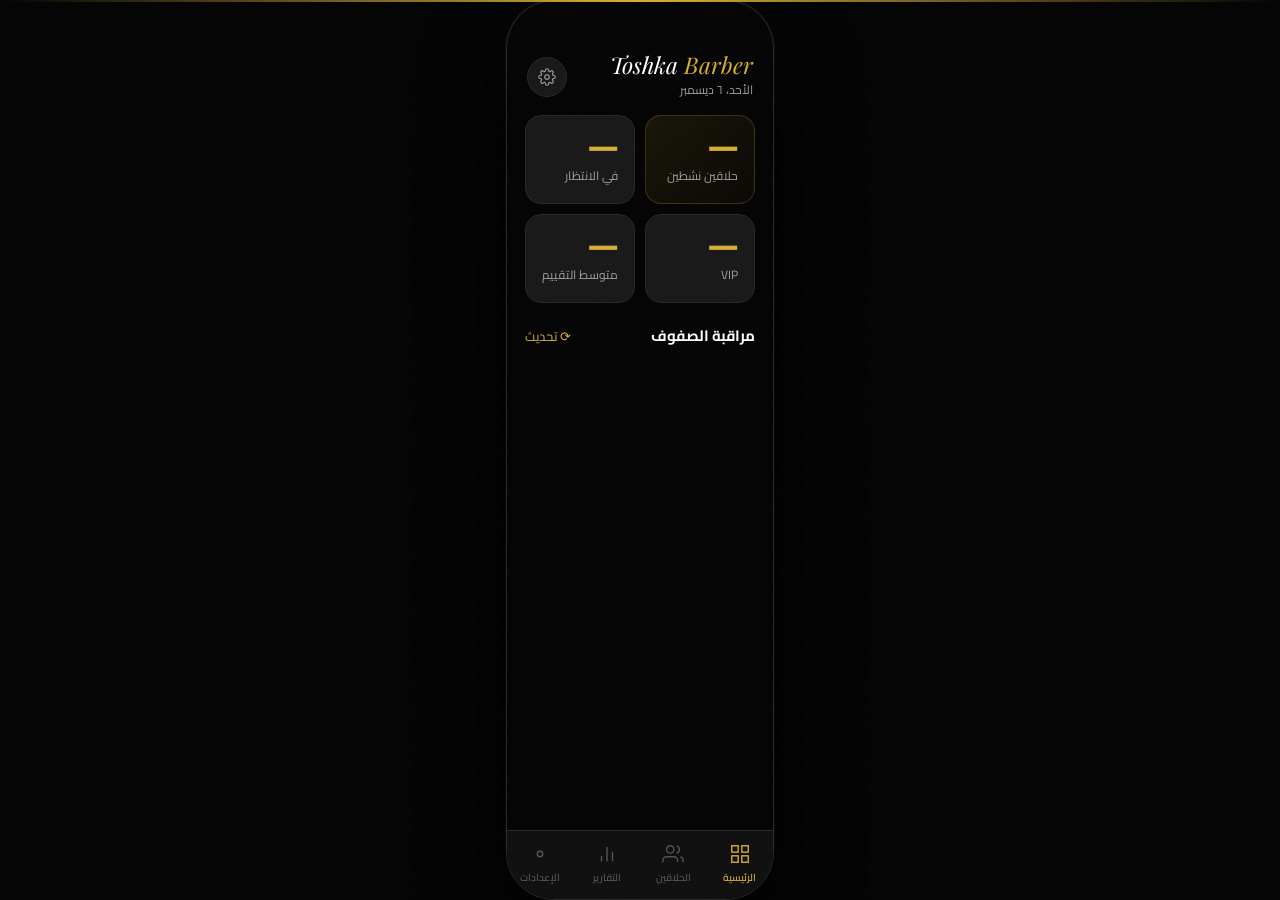
==== apps/admin.html @ b8c4cdb7 "deployapp-v1" ====
<!DOCTYPE html>
<html lang="ar" dir="rtl">
<head>
<meta charset="UTF-8"/>
<meta name="viewport" content="width=device-width,initial-scale=1,viewport-fit=cover"/>
<meta name="theme-color" content="#D4AF37"/>
<title>Toshka — الإدارة</title>
<link rel="stylesheet" href="../css/app.css"/>
</head>
<body>
<div id="app">

<!-- ══════════════════════════ DASHBOARD ══════════════════════════ -->
<div class="screen active" id="s-dash">
  <div class="topnav">
    <div>
      <div class="logo">Toshka <span>Barber</span></div>
      <div class="topnav-sub" id="today-lbl">—</div>
    </div>
    <button class="nav-btn" onclick="showScreen('s-settings')">
      <svg viewBox="0 0 24 24" fill="none" stroke="currentColor" stroke-width="1.5"><circle cx="12" cy="12" r="3"/><path d="M19.4 15a1.65 1.65 0 0 0 .33 1.82l.06.06a2 2 0 0 1-2.83 2.83l-.06-.06a1.65 1.65 0 0 0-1.82-.33 1.65 1.65 0 0 0-1 1.51V21a2 2 0 0 1-4 0v-.09A1.65 1.65 0 0 0 9 19.4a1.65 1.65 0 0 0-1.82.33l-.06.06a2 2 0 0 1-2.83-2.83l.06-.06A1.65 1.65 0 0 0 4.68 15a1.65 1.65 0 0 0-1.51-1H3a2 2 0 0 1 0-4h.09A1.65 1.65 0 0 0 4.6 9a1.65 1.65 0 0 0-.33-1.82l-.06-.06a2 2 0 0 1 2.83-2.83l.06.06A1.65 1.65 0 0 0 9 4.68a1.65 1.65 0 0 0 1-1.51V3a2 2 0 0 1 4 0v.09a1.65 1.65 0 0 0 1 1.51 1.65 1.65 0 0 0 1.82-.33l.06-.06a2 2 0 0 1 2.83 2.83l-.06.06A1.65 1.65 0 0 0 19.4 9a1.65 1.65 0 0 0 1.51 1H21a2 2 0 0 1 0 4h-.09a1.65 1.65 0 0 0-1.51 1z"/></svg>
    </button>
  </div>
  <div class="scroll-area"><div class="pad">
    <div class="stats-grid">
      <div class="stat-card gold"><div class="stat-num" id="st-active">—</div><div class="stat-lbl">حلاقين نشطين</div></div>
      <div class="stat-card"><div class="stat-num" id="st-waiting">—</div><div class="stat-lbl">في الانتظار</div></div>
      <div class="stat-card"><div class="stat-num" id="st-vip">—</div><div class="stat-lbl">VIP</div></div>
      <div class="stat-card"><div class="stat-num" id="st-avg">—</div><div class="stat-lbl">متوسط التقييم</div></div>
    </div>
    <div class="sec-head"><span class="sec-title">مراقبة الصفوف</span><button class="sec-link" onclick="loadDash()">⟳ تحديث</button></div>
    <div id="monitor-list"></div>
  </div></div>
  <div class="tabbar">
    <div class="tab-item active"><svg viewBox="0 0 24 24" fill="none" stroke="currentColor" stroke-width="1.5"><rect x="3" y="3" width="7" height="7"/><rect x="14" y="3" width="7" height="7"/><rect x="3" y="14" width="7" height="7"/><rect x="14" y="14" width="7" height="7"/></svg><span>الرئيسية</span></div>
    <div class="tab-item" onclick="showScreen('s-barbers')"><svg viewBox="0 0 24 24" fill="none" stroke="currentColor" stroke-width="1.5"><path d="M17 21v-2a4 4 0 0 0-4-4H5a4 4 0 0 0-4 4v2"/><circle cx="9" cy="7" r="4"/><path d="M23 21v-2a4 4 0 0 0-3-3.87"/><path d="M16 3.13a4 4 0 0 1 0 7.75"/></svg><span>الحلاقين</span></div>
    <div class="tab-item" onclick="showScreen('s-reports')"><svg viewBox="0 0 24 24" fill="none" stroke="currentColor" stroke-width="1.5"><line x1="18" y1="20" x2="18" y2="10"/><line x1="12" y1="20" x2="12" y2="4"/><line x1="6" y1="20" x2="6" y2="14"/></svg><span>التقارير</span></div>
    <div class="tab-item" onclick="showScreen('s-settings')"><svg viewBox="0 0 24 24" fill="none" stroke="currentColor" stroke-width="1.5"><circle cx="12" cy="12" r="3"/></svg><span>الإعدادات</span></div>
  </div>
</div>

<!-- ══════════════════════════ BARBERS ══════════════════════════ -->
<div class="screen" id="s-barbers">
  <div class="topnav">
    <div style="font-size:16px;font-weight:700">إدارة الحلاقين</div>
    <button class="nav-btn" style="background:var(--gold);border-color:var(--gold)" onclick="openAddSheet()">
      <svg viewBox="0 0 24 24" fill="none" stroke="#000" stroke-width="2.5"><line x1="12" y1="5" x2="12" y2="19"/><line x1="5" y1="12" x2="19" y2="12"/></svg>
    </button>
  </div>
  <div class="scroll-area"><div class="pad" id="barbers-mgmt">
    <div class="empty"><div class="empty-icon">⏳</div><div class="empty-txt">جاري التحميل...</div></div>
  </div></div>
  <div class="tabbar">
    <div class="tab-item" onclick="showScreen('s-dash')"><svg viewBox="0 0 24 24" fill="none" stroke="currentColor" stroke-width="1.5"><rect x="3" y="3" width="7" height="7"/><rect x="14" y="3" width="7" height="7"/><rect x="3" y="14" width="7" height="7"/><rect x="14" y="14" width="7" height="7"/></svg><span>الرئيسية</span></div>
    <div class="tab-item active"><svg viewBox="0 0 24 24" fill="none" stroke="currentColor" stroke-width="1.5"><path d="M17 21v-2a4 4 0 0 0-4-4H5a4 4 0 0 0-4 4v2"/><circle cx="9" cy="7" r="4"/></svg><span>الحلاقين</span></div>
    <div class="tab-item" onclick="showScreen('s-reports')"><svg viewBox="0 0 24 24" fill="none" stroke="currentColor" stroke-width="1.5"><line x1="18" y1="20" x2="18" y2="10"/><line x1="12" y1="20" x2="12" y2="4"/><line x1="6" y1="20" x2="6" y2="14"/></svg><span>التقارير</span></div>
    <div class="tab-item" onclick="showScreen('s-settings')"><svg viewBox="0 0 24 24" fill="none" stroke="currentColor" stroke-width="1.5"><circle cx="12" cy="12" r="3"/></svg><span>الإعدادات</span></div>
  </div>
</div>

<!-- ══════════════════════════ BARBER DELETE ══════════════════════════ -->
<div class="screen" id="s-barber-del">
  <div class="topnav">
    <button class="nav-btn back" onclick="showScreen('s-barbers')">
      <svg viewBox="0 0 24 24" fill="none" stroke="currentColor" stroke-width="2"><polyline points="15 18 9 12 15 6"/></svg>
    </button>
    <div style="text-align:center;flex:1;font-size:15px;font-weight:700" id="del-b-title">بيانات الحلاق</div>
    <div style="width:40px"></div>
  </div>
  <div class="scroll-area"><div class="pad">
    <div style="text-align:center;padding:20px 0">
      <div class="av-big" style="margin:0 auto 12px;font-size:28px">✂️</div>
      <h2 id="del-b-name" style="font-size:18px;font-weight:700;margin-bottom:4px">—</h2>
      <div id="del-b-phone" style="font-size:13px;color:var(--gray);direction:ltr">—</div>
    </div>
    <div class="card">
      <div class="info-row">
        <div class="info-icon"><svg viewBox="0 0 24 24" fill="none" stroke="currentColor" stroke-width="1.5"><rect x="2" y="4" width="20" height="16" rx="2"/><polyline points="22,4 12,13 2,4"/></svg></div>
        <div class="info-body"><div class="info-lbl">البريد</div><div class="info-val" id="del-b-email" style="direction:ltr;text-align:right">—</div></div>
      </div>
      <div class="info-row">
        <div class="info-icon"><svg viewBox="0 0 24 24" fill="none" stroke="currentColor" stroke-width="1.5"><polygon points="12 2 15.09 8.26 22 9.27 17 14.14 18.18 21.02 12 17.77 5.82 21.02 7 14.14 2 9.27 8.91 8.26 12 2"/></svg></div>
        <div class="info-body"><div class="info-lbl">تقييم</div><div class="info-val" id="del-b-rat">—</div></div>
      </div>
      <div class="info-row">
        <div class="info-icon"><svg viewBox="0 0 24 24" fill="none" stroke="currentColor" stroke-width="1.5"><circle cx="12" cy="12" r="10"/><polyline points="12 6 12 12 16 14"/></svg></div>
        <div class="info-body"><div class="info-lbl">في الانتظار</div><div class="info-val" id="del-b-wait">—</div></div>
      </div>
    </div>
    <div class="banner b-err" id="del-err"></div>
    <button class="btn btn-danger" id="btn-del-b" onclick="handleDeleteBarber()">
      <svg viewBox="0 0 24 24" fill="none" stroke="currentColor" stroke-width="2"><polyline points="3 6 5 6 21 6"/><path d="M19 6l-1 14H6L5 6"/></svg>
      <span class="btn-txt">حذف الحلاق نهائياً</span>
    </button>
  </div></div>
</div>

<!-- ══════════════════════════ REPORTS ══════════════════════════ -->
<div class="screen" id="s-reports">
  <div class="topnav"><div style="font-size:16px;font-weight:700">التقارير</div></div>
  <div class="scroll-area"><div class="pad">
    <div class="itabs">
      <div class="itab active" onclick="switchPeriod(this)">اليوم</div>
      <div class="itab" onclick="switchPeriod(this)">الأسبوع</div>
      <div class="itab" onclick="switchPeriod(this)">الشهر</div>
    </div>
    <div class="stats-grid" id="rep-kpis"></div>
    <div class="sec-head"><span class="sec-title">أداء الحلاقين</span></div>
    <div id="rep-barbers"></div>
    <div class="sec-head"><span class="sec-title">توزيع نوع الحجز</span></div>
    <div class="card" id="rep-types"></div>
  </div></div>
  <div class="tabbar">
    <div class="tab-item" onclick="showScreen('s-dash')"><svg viewBox="0 0 24 24" fill="none" stroke="currentColor" stroke-width="1.5"><rect x="3" y="3" width="7" height="7"/><rect x="14" y="3" width="7" height="7"/><rect x="3" y="14" width="7" height="7"/><rect x="14" y="14" width="7" height="7"/></svg><span>الرئيسية</span></div>
    <div class="tab-item" onclick="showScreen('s-barbers')"><svg viewBox="0 0 24 24" fill="none" stroke="currentColor" stroke-width="1.5"><path d="M17 21v-2a4 4 0 0 0-4-4H5a4 4 0 0 0-4 4v2"/><circle cx="9" cy="7" r="4"/></svg><span>الحلاقين</span></div>
    <div class="tab-item active"><svg viewBox="0 0 24 24" fill="none" stroke="currentColor" stroke-width="1.5"><line x1="18" y1="20" x2="18" y2="10"/><line x1="12" y1="20" x2="12" y2="4"/><line x1="6" y1="20" x2="6" y2="14"/></svg><span>التقارير</span></div>
    <div class="tab-item" onclick="showScreen('s-settings')"><svg viewBox="0 0 24 24" fill="none" stroke="currentColor" stroke-width="1.5"><circle cx="12" cy="12" r="3"/></svg><span>الإعدادات</span></div>
  </div>
</div>

<!-- ══════════════════════════ SETTINGS ══════════════════════════ -->
<div class="screen" id="s-settings">
  <div class="topnav">
    <div class="logo">Toshka <span>Barber</span></div>
    <button class="nav-btn" onclick="handleLogout()">
      <svg viewBox="0 0 24 24" fill="none" stroke="currentColor" stroke-width="1.5"><path d="M9 21H5a2 2 0 0 1-2-2V5a2 2 0 0 1 2-2h4"/><polyline points="16 17 21 12 16 7"/><line x1="21" y1="12" x2="9" y2="12"/></svg>
    </button>
  </div>
  <div class="scroll-area"><div class="pad">
    <div style="text-align:center;padding:10px 0 22px">
      <div class="av-big" style="margin:0 auto 10px;font-size:28px">👑</div>
      <h2 id="adm-name" style="font-size:17px;font-weight:700;margin-bottom:3px">المدير</h2>
      <div style="font-size:12px;color:var(--gold)">مدير النظام</div>
    </div>
    <div class="card" style="margin-bottom:12px">
      <div class="sec-title" style="margin-bottom:14px">إعدادات التطبيق</div>
      <div class="info-row">
        <div class="info-icon"><svg viewBox="0 0 24 24" fill="none" stroke="currentColor" stroke-width="1.5"><path d="M12 22s8-4 8-10V5l-8-3-8 3v7c0 6 8 10 8 10z"/></svg></div>
        <div class="info-body"><div class="info-lbl">السماح بحجوزات VIP</div></div>
        <button class="toggle on" id="tog-vip" onclick="this.classList.toggle('on')"></button>
      </div>
      <div class="info-row">
        <div class="info-icon"><svg viewBox="0 0 24 24" fill="none" stroke="currentColor" stroke-width="1.5"><path d="M18 8A6 6 0 0 0 6 8c0 7-3 9-3 9h18s-3-2-3-9"/></svg></div>
        <div class="info-body"><div class="info-lbl">إشعارات WhatsApp</div></div>
        <button class="toggle on" id="tog-wp" onclick="this.classList.toggle('on')"></button>
      </div>
      <div class="banner b-ok" id="set-ok"></div>
      <button class="btn btn-primary" style="margin-top:12px" onclick="handleSaveSettings()">
        <div class="sp"></div><span class="btn-txt">حفظ الإعدادات</span>
      </button>
    </div>
    <button class="btn btn-danger" onclick="handleLogout()">
      <svg viewBox="0 0 24 24" fill="none" stroke="currentColor" stroke-width="2"><path d="M9 21H5a2 2 0 0 1-2-2V5a2 2 0 0 1 2-2h4"/><polyline points="16 17 21 12 16 7"/><line x1="21" y1="12" x2="9" y2="12"/></svg>
      <span class="btn-txt">تسجيل الخروج</span>
    </button>
  </div></div>
  <div class="tabbar">
    <div class="tab-item" onclick="showScreen('s-dash')"><svg viewBox="0 0 24 24" fill="none" stroke="currentColor" stroke-width="1.5"><rect x="3" y="3" width="7" height="7"/><rect x="14" y="3" width="7" height="7"/><rect x="3" y="14" width="7" height="7"/><rect x="14" y="14" width="7" height="7"/></svg><span>الرئيسية</span></div>
    <div class="tab-item" onclick="showScreen('s-barbers')"><svg viewBox="0 0 24 24" fill="none" stroke="currentColor" stroke-width="1.5"><path d="M17 21v-2a4 4 0 0 0-4-4H5a4 4 0 0 0-4 4v2"/><circle cx="9" cy="7" r="4"/></svg><span>الحلاقين</span></div>
    <div class="tab-item" onclick="showScreen('s-reports')"><svg viewBox="0 0 24 24" fill="none" stroke="currentColor" stroke-width="1.5"><line x1="18" y1="20" x2="18" y2="10"/><line x1="12" y1="20" x2="12" y2="4"/><line x1="6" y1="20" x2="6" y2="14"/></svg><span>التقارير</span></div>
    <div class="tab-item active"><svg viewBox="0 0 24 24" fill="none" stroke="currentColor" stroke-width="1.5"><circle cx="12" cy="12" r="3"/></svg><span>الإعدادات</span></div>
  </div>
</div>

</div>
<div class="toast" id="toast"></div>

<!-- Add Barber Sheet -->
<div class="sheet-ov" id="add-sheet" onclick="closeAddSheet(event)">
  <div class="sheet">
    <div class="sheet-handle"></div>
    <div class="sec-title" style="margin-bottom:18px">إضافة حلاق جديد</div>
    <div class="form-group"><label class="form-label">الاسم الكامل *</label><input class="form-input" id="add-name" type="text" placeholder="محمد أحمد"/></div>
    <div class="form-group"><label class="form-label">رقم الهاتف *</label><input class="form-input" id="add-phone" type="tel" placeholder="01x xxxx xxxx"/></div>
    <div class="form-group"><label class="form-label">البريد الإلكتروني </label><input class="form-input" id="add-email" type="email" placeholder="name@email.com"/></div>
    <div class="form-group"><label class="form-label">كلمة المرور *</label><input class="form-input" id="add-pass" type="password" placeholder="8 أحرف على الأقل"/></div>
    <div class="banner b-err" id="add-err"></div>
    <button class="btn btn-primary" id="btn-add-b" onclick="handleAddBarber()">
      <div class="sp"></div><span class="btn-txt">إضافة الحلاق</span>
    </button>
  </div>
</div>

<script src="../js/api.js"></script>
<script>
'use strict';
const S = Session.get();
let barbers = [];
let editBarber = null;

const $ = id => document.getElementById(id);
function toast(m,d=2800){const t=$('toast');t.textContent=m;t.classList.add('show');setTimeout(()=>t.classList.remove('show'),d);}
function banner(id,m,type='err'){const e=$(id);if(!e)return;e.className=`banner b-${type}`;e.textContent=m;e.classList.toggle('show',!!m);}
function setLoad(id,on){const b=$(id);if(!b)return;b.classList.toggle('loading',on);b.disabled=on;}

// ── Nav ────────────────────────────────────────────────────────────────────────
function showScreen(id) {
  document.querySelectorAll('.screen').forEach(s=>s.classList.remove('active'));
  $(id)?.classList.add('active');
  if (id==='s-barbers') loadBarbersMgmt();
  if (id==='s-reports') loadReports();
  if (id==='s-settings') $('adm-name').textContent = S.name||'المدير';
}

// ── Dashboard ── GET /api/Barbers ──────────────────────────────────────────────
async function loadDash() {
  $('today-lbl').textContent = new Date().toLocaleDateString('ar-EG',{weekday:'long',day:'numeric',month:'long'});
  const res = await ToshkaAPI.Barbers.getAll();
  if (!res?.success || !Array.isArray(res.data)) return;
  barbers = res.data;
  const active  = barbers.filter(b=>b.isActive!==false).length;
  const waiting = barbers.reduce((s,b)=>s+(b.waitingCount??0),0);
  const vip     = barbers.reduce((s,b)=>s+(b.vipCount??0),0);
  const ratedBs = barbers.filter(b=>b.averageRating>0);
  const avgR    = ratedBs.length ? (ratedBs.reduce((s,b)=>s+b.averageRating,0)/ratedBs.length).toFixed(1) : '—';
  $('st-active').textContent  = active;
  $('st-waiting').textContent = waiting;
  $('st-vip').textContent     = vip;
  $('st-avg').textContent     = avgR;

  $('monitor-list').innerHTML = barbers.map(b => {
    const stCss = BarberStatus.css[b.status] ?? 'st-break';
    const stLbl = BarberStatus.label[b.status] ?? '—';
    const monCls = ['s0','s1','s2'][b.status] ?? 's2';
    return `<div class="mon-row">
      <div class="mon-av ${monCls}">${b.profileImageUrl?`<img src="${b.profileImageUrl}" style="width:100%;height:100%;object-fit:cover;border-radius:50%"/>` :'✂️'}</div>
      <div style="flex:1;min-width:0">
        <div style="font-size:14px;font-weight:700;margin-bottom:3px">${b.name}</div>
        <div style="display:flex;gap:8px;align-items:center;flex-wrap:wrap">
          <span class="sbadge ${stCss}">${stLbl}</span>
          <span style="font-size:12px;color:var(--gray)">⏳ <b style="color:var(--gold)">${b.waitingCount??0}</b></span>
          <span style="font-size:12px;color:var(--gray)">⭐ ${(b.averageRating??0).toFixed(1)}</span>
        </div>
      </div>
      <button class="nav-btn" title="حذف" style="color:var(--red);border-color:rgba(220,53,69,.3)" onclick='confirmDelBarber(${JSON.stringify({id:b.id,name:b.name,phoneNumber:b.phoneNumber,email:b.email,averageRating:b.averageRating,waitingCount:b.waitingCount})})'>
        <svg viewBox="0 0 24 24" fill="none" stroke="currentColor" stroke-width="1.5"><polyline points="3 6 5 6 21 6"/><path d="M19 6l-1 14H6L5 6"/></svg>
      </button>
    </div>`;
  }).join('');
}

// ── Barbers management ─────────────────────────────────────────────────────────
async function loadBarbersMgmt() {
  const res = await ToshkaAPI.Barbers.getAll();
  if (!res?.success || !Array.isArray(res.data)) return;
  barbers = res.data;
  $('barbers-mgmt').innerHTML = barbers.map(b=>{
    const stCss = BarberStatus.css[b.status]??'st-break';
    const stLbl = BarberStatus.label[b.status]??'—';
    const monCls= ['s0','s1','s2'][b.status]??'s2';
    return `<div class="card" style="margin-bottom:10px">
      <div style="display:flex;gap:12px;align-items:center;direction:rtl">
        <div class="mon-av ${monCls}" style="width:50px;height:50px;flex-shrink:0">${b.profileImageUrl?`<img src="${b.profileImageUrl}" style="width:100%;height:100%;object-fit:cover;border-radius:50%"/>`:'✂️'}</div>
        <div style="flex:1;min-width:0">
          <div style="display:flex;align-items:center;gap:8px;margin-bottom:4px">
            <span style="font-size:15px;font-weight:700">${b.name}</span>
            <span class="sbadge ${stCss}">${stLbl}</span>
          </div>
          <div style="font-size:12px;color:var(--gray);margin-bottom:3px;direction:ltr;text-align:right">${b.phoneNumber??''}</div>
          <div style="font-size:12px;color:var(--gold)">⭐ ${(b.averageRating??0).toFixed(1)} · ${b.totalRatings??0} تقييم · ⏳ ${b.waitingCount??0}</div>
        </div>
        <button class="nav-btn" style="color:var(--red);border-color:rgba(220,53,69,.3);flex-shrink:0" onclick='confirmDelBarber(${JSON.stringify({id:b.id,name:b.name,phoneNumber:b.phoneNumber,email:b.email,averageRating:b.averageRating,waitingCount:b.waitingCount})})'>
          <svg viewBox="0 0 24 24" fill="none" stroke="currentColor" stroke-width="1.5"><polyline points="3 6 5 6 21 6"/><path d="M19 6l-1 14H6L5 6"/></svg>
        </button>
      </div>
    </div>`;
  }).join('') || '<div class="empty"><div class="empty-icon">✂️</div><div class="empty-txt">لا يوجد حلاقين بعد</div></div>';
}

function confirmDelBarber(b) {
  editBarber = b;
  $('del-b-title').textContent = `تفاصيل: ${b.name}`;
  $('del-b-name').textContent  = b.name;
  $('del-b-phone').textContent = b.phoneNumber??'—';
  $('del-b-email').textContent = b.email??'—';
  $('del-b-rat').textContent   = (b.averageRating??0).toFixed(1);
  $('del-b-wait').textContent  = b.waitingCount??0;
  banner('del-err','');
  showScreen('s-barber-del');
}

async function handleDeleteBarber() {
  if (!editBarber?.id) return;
  if (!confirm(`هل أنت متأكد من حذف الحلاق "${editBarber.name}"؟`)) return;
  setLoad('btn-del-b',true);
  const res = await ToshkaAPI.Barbers.delete(editBarber.id);
  setLoad('btn-del-b',false);
  if (res?.success) { toast('🗑️ تم حذف الحلاق'); showScreen('s-barbers'); }
  else banner('del-err', mapError(res));
}

// ── Add Barber ── POST /api/Barbers ────────────────────────────────────────────
function openAddSheet()  { $('add-sheet').classList.add('open'); }
function closeAddSheet(e){ if(e.target===$('add-sheet')) $('add-sheet').classList.remove('open'); }

async function handleAddBarber() {
  const name  = $('add-name').value.trim();
  const phone = $('add-phone').value.trim();
  const email = $('add-email').value.trim();
  const pass  = $('add-pass').value;
  if (!name)                     { banner('add-err','الاسم مطلوب'); return; }
  if (!/^(010|011|012|015)\d{8}$/.test(phone)) { banner('add-err','رقم هاتف مصري غير صحيح'); return; }
  if (email.includes('@'))      { banner('add-err','بريد إلكتروني غير صحيح'); return; }
  if (pass.length<8)             { banner('add-err','الباسورد 8 أحرف على الأقل'); return; }
  setLoad('btn-add-b',true);
  const res = await ToshkaAPI.Barbers.create({ fullName:name, email, phoneNumber:phone, password:pass, profileImageUrl:null });
  setLoad('btn-add-b',false);
  if (res?.success) {
    $('add-sheet').classList.remove('open');
    ['add-name','add-phone','add-email','add-pass'].forEach(id=>$(id).value='');
    banner('add-err','');
    toast('✅ تم إضافة الحلاق');
    loadBarbersMgmt(); loadDash();
  } else banner('add-err', mapError(res));
}

// ── Reports ── built from GET /api/Barbers ─────────────────────────────────────
function switchPeriod(tab) {
  document.querySelectorAll('.itab').forEach(t=>t.classList.remove('active')); tab.classList.add('active'); loadReports();
}
async function loadReports() {
  const res = await ToshkaAPI.Barbers.getAll();
  if (!res?.success || !Array.isArray(res.data)) return;
  barbers = res.data;
  const totalWait = barbers.reduce((s,b)=>s+(b.waitingCount??0),0);
  const vip       = barbers.reduce((s,b)=>s+(b.vipCount??0),0);
  const rated     = barbers.filter(b=>b.averageRating>0);
  const avgR      = rated.length ? (rated.reduce((s,b)=>s+b.averageRating,0)/rated.length).toFixed(1) : '—';
  $('rep-kpis').innerHTML = `
    <div class="stat-card gold"><div class="stat-num">${totalWait}</div><div class="stat-lbl">في الانتظار</div></div>
    <div class="stat-card"><div class="stat-num">${vip}</div><div class="stat-lbl">VIP</div></div>
    <div class="stat-card"><div class="stat-num">${avgR}</div><div class="stat-lbl">متوسط التقييم</div></div>
    <div class="stat-card"><div class="stat-num">${barbers.length}</div><div class="stat-lbl">إجمالي الحلاقين</div></div>`;
  const totalTR = barbers.reduce((s,b)=>s+(b.totalRatings??0),0)||1;
  $('rep-barbers').innerHTML = barbers.map(b=>{
    const pct = Math.round(((b.totalRatings??0)/totalTR)*100);
    return `<div class="card" style="margin-bottom:10px">
      <div style="display:flex;justify-content:space-between;margin-bottom:7px">
        <span style="font-weight:700;font-size:14px">${b.name}</span>
        <span class="sbadge ${BarberStatus.css[b.status]??'st-break'}">${BarberStatus.label[b.status]??'—'}</span>
      </div>
      <div class="bar-track" style="margin-bottom:6px"><div class="bar-fill" style="width:${pct}%"></div></div>
      <div style="display:flex;justify-content:space-between;font-size:11px;color:var(--gray)">
        <span>⭐ ${(b.averageRating??0).toFixed(1)} · ${b.totalRatings??0} تقييم</span>
        <span>⏳ ${b.waitingCount??0}</span>
      </div></div>`;
  }).join('');
  const norm = totalWait - vip, total = totalWait||1;
  $('rep-types').innerHTML = `
    <div class="bar-row"><span style="width:50px;font-size:13px;color:var(--gold)">⭐ VIP</span>
      <div class="bar-track"><div class="bar-fill" style="width:${Math.round((vip/total)*100)}%"></div></div>
      <span style="width:28px;font-size:12px;color:var(--gold);font-weight:700;text-align:start">${vip}</span></div>
    <div class="bar-row" style="margin-bottom:0"><span style="width:50px;font-size:13px;color:var(--gray)">✂️ عادي</span>
      <div class="bar-track"><div class="bar-fill gray" style="width:${Math.round((norm/total)*100)}%"></div></div>
      <span style="width:28px;font-size:12px;color:var(--gray);font-weight:700;text-align:start">${norm}</span></div>`;
}

function handleSaveSettings() {
  banner('set-ok','✅ تم حفظ الإعدادات','ok');
  setTimeout(()=>banner('set-ok','','ok'),3000);
}
function handleLogout() {
  if (!confirm('تأكيد تسجيل الخروج؟')) return;
  Session.clear(); window.location.href='../index.html';
}

// ── Init ───────────────────────────────────────────────────────────────────────
loadDash();
</script>
</body>
</html>
---- css/app.css ----
@import url('https://fonts.googleapis.com/css2?family=Cairo:wght@300;400;600;700;900&family=Playfair+Display:ital,wght@1,700&display=swap');

*,*::before,*::after{box-sizing:border-box;margin:0;padding:0}

:root{
  --gold:#D4AF37;--gold-l:#E8C84A;--gold-d:#B8961F;--gold-glow:rgba(212,175,55,.13);
  --bg:#0A0A0A;--dark:#111;--card:#1A1A1A;--card2:#222;
  --border:#2A2A2A;--white:#FFF;
  --gray:#A0A0A0;--gray2:#555;
  --green:#28A745;--red:#DC3545;--orange:#FFC107;--blue:#3B82F6;
  --r:12px;--r2:20px;--tr:.25s cubic-bezier(.4,0,.2,1);
}

html,body{
  height:100%;direction:rtl;
  background:var(--bg);color:var(--white);
  font-family:'Cairo',sans-serif;-webkit-font-smoothing:antialiased;overflow-x:hidden;
}

/* Noise + gold line */
#app::before{content:'';position:fixed;inset:0;pointer-events:none;z-index:0;opacity:.3;
  background-image:url("data:image/svg+xml,%3Csvg viewBox='0 0 200 200' xmlns='http://www.w3.org/2000/svg'%3E%3Cfilter id='n'%3E%3CfeTurbulence type='fractalNoise' baseFrequency='.9' numOctaves='4' stitchTiles='stitch'/%3E%3C/filter%3E%3Crect width='100%25' height='100%25' filter='url(%23n)' opacity='.04'/%3E%3C/svg%3E")}
#app::after{content:'';position:fixed;top:0;left:0;right:0;height:2px;z-index:100;
  background:linear-gradient(90deg,transparent,var(--gold),transparent)}

/* Shell */
#app{min-height:100dvh;max-width:430px;margin:0 auto;display:flex;flex-direction:column;position:relative}
#app>*{position:relative;z-index:1}

/* Screens */
.screen{display:none;flex-direction:column;min-height:100dvh;animation:fadeUp .28s ease both}
.screen.active{display:flex}
@keyframes fadeUp{from{opacity:0;transform:translateY(12px)}to{opacity:1;transform:none}}

/* TopNav */
.topnav{display:flex;align-items:center;justify-content:space-between;gap:12px;padding:52px 20px 14px;direction:rtl}
.topnav-left{display:flex;flex-direction:column}
.topnav-title{font-family:'Playfair Display',serif;font-style:italic;font-size:19px;color:var(--gold)}
.topnav-sub{font-size:12px;color:var(--gray);margin-top:2px}

/* Nav button */
.nav-btn{width:40px;height:40px;border-radius:50%;background:var(--card);border:1px solid var(--border);
  display:flex;align-items:center;justify-content:center;cursor:pointer;color:var(--gray);transition:var(--tr);flex-shrink:0}
.nav-btn:hover{border-color:var(--gold);color:var(--gold)}
.nav-btn svg{width:18px;height:18px}
.nav-btn.back svg{transform:scaleX(-1)}

/* Logo */
.logo{font-family:'Playfair Display',serif;font-style:italic;font-size:23px;line-height:1}
.logo span{color:var(--gold)}

/* Tab bar */
.tabbar{display:flex;background:var(--dark);border-top:1px solid var(--border);
  padding:8px 0 max(env(safe-area-inset-bottom,8px),8px);direction:rtl}
.tab-item{flex:1;display:flex;flex-direction:column;align-items:center;gap:3px;cursor:pointer;
  padding:4px 0;transition:var(--tr);color:var(--gray2)}
.tab-item.active{color:var(--gold)}
.tab-item svg{width:22px;height:22px}
.tab-item span{font-size:10px;font-weight:600}

/* Scroll */
.scroll-area{flex:1;overflow-y:auto;-webkit-overflow-scrolling:touch}
.pad{padding:0 18px 16px}

/* Section head */
.sec-head{display:flex;align-items:center;justify-content:space-between;margin:18px 0 12px;direction:rtl}
.sec-title{font-size:15px;font-weight:700}
.sec-link{font-size:13px;color:var(--gold);cursor:pointer;background:none;border:none;font-family:'Cairo',sans-serif}

/* Card */
.card{background:var(--card);border:1px solid var(--border);border-radius:var(--r2);padding:16px;margin-bottom:12px}

/* Barber row */
.barber-row{display:flex;gap:12px;align-items:center;direction:rtl}
.b-avatar{width:54px;height:54px;border-radius:50%;background:var(--card2);border:2px solid var(--border);
  overflow:hidden;flex-shrink:0;display:flex;align-items:center;justify-content:center;font-size:22px}
.b-avatar img{width:100%;height:100%;object-fit:cover}
.b-info{flex:1;min-width:0}
.b-name{font-size:15px;font-weight:700;margin-bottom:3px;white-space:nowrap;overflow:hidden;text-overflow:ellipsis}
.b-meta{display:flex;gap:8px;align-items:center;flex-wrap:wrap;margin-bottom:4px}
.b-wait{font-size:12px;color:var(--gray);display:flex;align-items:center;gap:4px}
.b-wait b{color:var(--gold);font-size:14px}

/* Status badges */
.sbadge{font-size:11px;font-weight:600;padding:2px 10px;border-radius:20px;display:inline-block}
.st-avail{background:rgba(40,167,69,.15);color:var(--green);border:1px solid rgba(40,167,69,.3)}
.st-busy {background:rgba(255,193,7,.12);color:var(--orange);border:1px solid rgba(255,193,7,.3)}
.st-break{background:rgba(220,53,69,.12);color:var(--red);border:1px solid rgba(220,53,69,.3)}

/* Queue items */
.q-item{display:flex;align-items:center;gap:10px;padding:13px 0;border-bottom:1px solid var(--border);direction:rtl}
.q-item:last-child{border-bottom:none}
.q-badge{width:38px;height:38px;border-radius:50%;background:var(--card2);border:1.5px solid var(--border);
  display:flex;align-items:center;justify-content:center;font-size:13px;font-weight:700;color:var(--gold);flex-shrink:0}
.q-badge.vip{border-color:var(--gold);background:rgba(212,175,55,.1)}
.q-info{
  display:flex;
  align-items:center;
  gap:10px;
}

.q-avatar{
  width:40px;
  height:40px;
  border-radius:50%;
  object-fit:cover;
}

.q-text{
  display:flex;
  flex-direction:column;
}
.q-name{font-size:14px;font-weight:600}
.q-phone{font-size:11px;color:var(--gray);margin-top:1px;direction:ltr;text-align:right}
.q-type{font-size:11px;font-weight:600;padding:2px 8px;border-radius:20px;
  background:rgba(212,175,55,.1);color:var(--gold);white-space:nowrap;flex-shrink:0}
.q-type.vip{background:rgba(212,175,55,.2)}

/* Action icon buttons */
.act-btns{display:flex;gap:5px;flex-shrink:0}
.act-btn{width:34px;height:34px;border-radius:8px;background:var(--card2);border:1px solid var(--border);
  display:flex;align-items:center;justify-content:center;cursor:pointer;color:var(--gray);transition:var(--tr);
  text-decoration:none}
.act-btn svg{width:14px;height:14px}
.act-btn:hover           {border-color:var(--gold);color:var(--gold)}
.act-btn.call:hover      {border-color:var(--green);color:var(--green)}
.act-btn.danger:hover    {border-color:var(--red);color:var(--red)}
.act-btn.serve:hover     {border-color:var(--blue);color:var(--blue)}
.act-btn.move-back:hover {border-color:var(--orange);color:var(--orange)}

/* Stat pill */
.stat-pill{background:var(--card2);border:1px solid var(--border);border-radius:12px;padding:12px 8px;text-align:center}
.stat-pill-num{font-size:26px;font-weight:900;color:var(--gold);line-height:1}
.stat-pill-lbl{font-size:11px;color:var(--gray);margin-top:3px}

/* Form */
.form-group{margin-bottom:16px}
.form-label{display:block;font-size:13px;font-weight:600;color:var(--gold);margin-bottom:7px}
.form-input{width:100%;background:var(--card);border:1.5px solid var(--border);border-radius:var(--r);
  color:var(--white);font-family:'Cairo',sans-serif;font-size:15px;padding:13px 14px;
  outline:none;transition:border-color var(--tr),box-shadow var(--tr)}
.form-input:focus{border-color:var(--gold);box-shadow:0 0 0 3px var(--gold-glow)}
.form-input::placeholder{color:var(--gray2)}
.form-input[type="tel"],.form-input[type="email"],.form-input[type="password"]{direction:ltr;text-align:right}
textarea.form-input{resize:none}

/* Buttons */
.btn{width:100%;height:52px;border:none;border-radius:var(--r);
  font-family:'Cairo',sans-serif;font-size:15px;font-weight:700;
  cursor:pointer;display:flex;align-items:center;justify-content:center;gap:8px;
  transition:all var(--tr);position:relative;overflow:hidden}
.btn-primary{background:var(--gold);color:#000}
.btn-primary:hover{background:var(--gold-l);transform:translateY(-1px);box-shadow:0 8px 20px rgba(212,175,55,.25)}
.btn-outline{background:transparent;border:1.5px solid var(--gold);color:var(--gold)}
.btn-outline:hover{background:var(--gold-glow)}
.btn-danger{background:rgba(220,53,69,.12);border:1.5px solid rgba(220,53,69,.35);color:var(--red)}
.btn-danger:hover{background:rgba(220,53,69,.22)}
.btn-green{background:rgba(40,167,69,.12);border:1.5px solid rgba(40,167,69,.35);color:var(--green)}
.btn-green:hover{background:rgba(40,167,69,.22)}
.btn:disabled{opacity:.45;cursor:not-allowed;transform:none !important;box-shadow:none !important}
.btn svg{width:17px;height:17px;flex-shrink:0}
.btn .sp{width:18px;height:18px;border-radius:50%;animation:spin .7s linear infinite;display:none;
  border:2px solid rgba(0,0,0,.2);border-top-color:#000}
.btn-outline .sp,.btn-danger .sp,.btn-green .sp{border-color:rgba(255,255,255,.12);border-top-color:currentColor}
.btn.loading .btn-txt{display:none}.btn.loading .sp{display:block}
@keyframes spin{to{transform:rotate(360deg)}}

/* Serve big button */
.serve-btn{width:100%;background:var(--gold);color:#000;border:none;border-radius:18px;
  padding:18px;font-family:'Cairo',sans-serif;font-size:16px;font-weight:700;
  cursor:pointer;display:flex;align-items:center;justify-content:center;gap:10px;
  transition:all var(--tr);margin-bottom:14px}
.serve-btn:hover{background:var(--gold-l);transform:translateY(-2px);box-shadow:0 12px 28px rgba(212,175,55,.28)}
.serve-btn:disabled{opacity:.4;cursor:not-allowed;transform:none;box-shadow:none}
.serve-btn svg{width:21px;height:21px}
.serve-btn .sp{border:2px solid rgba(0,0,0,.2);border-top-color:#000;width:18px;height:18px;border-radius:50%;animation:spin .7s linear infinite;display:none}
.serve-btn.loading .btn-txt{display:none}.serve-btn.loading .sp{display:block}

/* Toast */
.toast {
  position: fixed;
  bottom: 20px;
  left: 50%;
  transform: translateX(-50%);
  background: var(--gold);
  color: #000;
  padding: 10px 16px;
  border-radius: 8px;
  box-shadow: 0 2px 6px rgba(0,0,0,0.2);
  z-index: 9999;
  opacity: 0;
  transition: opacity 0.3s ease, transform 0.3s ease;
}
.toast.show {
  opacity: 1;
  transform: translateX(-50%) translateY(0);
}

/* Banner (مثلاً status-ok) */
.banner {
  position: fixed;
  top: 72px; /* أسفل topnav */
  left: 50%;
  transform: translateX(-50%);
  padding: 10px 16px;
  border-radius: 6px;
  z-index: 9999;
  display: none;
}
.banner.b-ok { background-color: #4CAF50; color: #fff; }
.banner.b-err { background-color: #F44336; color: #fff; }
/* Empty */
.empty{text-align:center;padding:40px 20px}
.empty-icon{font-size:44px;margin-bottom:12px;opacity:.6}
.empty-txt{font-size:14px;color:var(--gray)}

/* Info row */
.info-row{display:flex;align-items:center;gap:12px;padding:12px 0;border-bottom:1px solid var(--border);direction:rtl}
.info-row:last-child{border-bottom:none}
.info-icon{width:36px;height:36px;border-radius:10px;background:var(--card2);
  display:flex;align-items:center;justify-content:center;flex-shrink:0;color:var(--gold)}
.info-icon svg{width:17px;height:17px}
.info-body{flex:1;min-width:0}
.info-lbl{font-size:12px;color:var(--gray);margin-bottom:2px}
.info-val{font-size:14px;font-weight:600}

/* Toggle */
.toggle{width:44px;height:24px;background:var(--border);border-radius:12px;cursor:pointer;
  position:relative;border:none;flex-shrink:0;transition:background .25s}
.toggle.on{background:var(--green)}
.toggle::after{content:'';position:absolute;top:3px;right:3px;width:18px;height:18px;
  background:#fff;border-radius:50%;transition:transform .25s}
.toggle.on::after{transform:translateX(-20px)}

/* Real-time dot */
.rt-dot{width:7px;height:7px;border-radius:50%;background:var(--orange);
  flex-shrink:0;transition:background .5s;cursor:help}

/* Queue hero */
.q-hero{text-align:center;padding:22px 0 16px}
.q-ring{width:112px;height:112px;border-radius:50%;background:var(--card);border:3px solid var(--gold);
  display:flex;align-items:center;justify-content:center;margin:0 auto 12px;position:relative}
.q-ring::before{content:'';position:absolute;inset:-6px;border-radius:50%;border:1px solid var(--gold-glow)}
.q-num{font-size:46px;font-weight:900;color:var(--gold);line-height:1}

/* Step progress */
.step-dot{width:28px;height:28px;border-radius:50%;border:2px solid var(--border);background:var(--card);
  display:flex;align-items:center;justify-content:center;font-size:11px;font-weight:700;color:var(--gray);flex-shrink:0}
.step-dot.done{background:var(--gold-d);border-color:var(--gold-d);color:#000}
.step-dot.cur{background:var(--gold);border-color:var(--gold);color:#000;box-shadow:0 0 0 3px var(--gold-glow)}
.step-line{width:2px;background:var(--border);flex-shrink:0;margin:0 13px;min-height:28px}
.step-line.done{background:var(--gold-d)}

/* Serving card */
.serving-card{background:linear-gradient(135deg,rgba(212,175,55,.09),rgba(212,175,55,.02));
  border:1.5px solid rgba(212,175,55,.28);border-radius:20px;padding:17px;margin-bottom:14px}
.serving-lbl{font-size:11px;font-weight:600;color:var(--gold);letter-spacing:.5px;margin-bottom:10px}
.serving-name{font-size:18px;font-weight:700;margin-bottom:4px}
.serving-type{font-size:11px;padding:3px 10px;background:rgba(212,175,55,.14);color:var(--gold);
  border-radius:20px;display:inline-block;margin-bottom:10px}
.serving-timer{font-size:30px;font-weight:900;color:var(--gold);font-variant-numeric:tabular-nums}

/* Status toggle buttons */
.status-row{display:flex;gap:7px;margin-bottom:18px;direction:rtl}
.stbtn{flex:1;padding:10px 4px;border-radius:10px;background:var(--card);border:1.5px solid var(--border);
  color:var(--gray2);font-family:'Cairo',sans-serif;font-size:12px;font-weight:600;cursor:pointer;transition:var(--tr);text-align:center}
.stbtn.s0{background:rgba(40,167,69,.1);border-color:var(--green);color:var(--green)}
.stbtn.s1{background:rgba(255,193,7,.1); border-color:var(--orange);color:var(--orange)}
.stbtn.s2{background:rgba(220,53,69,.1); border-color:var(--red);   color:var(--red)}

/* Stats grid */
.stats-grid{display:grid;grid-template-columns:1fr 1fr;gap:10px;margin-bottom:18px}
.stat-card{background:var(--card);border:1px solid var(--border);border-radius:16px;padding:16px}
.stat-card.gold{background:linear-gradient(135deg,rgba(212,175,55,.1),rgba(212,175,55,.03));border-color:rgba(212,175,55,.22)}
.stat-num{font-size:28px;font-weight:900;color:var(--gold);line-height:1;margin-bottom:4px}
.stat-lbl{font-size:12px;color:var(--gray)}

/* Sheet overlay */
.sheet-ov{position:fixed;inset:0;background:rgba(0,0,0,.72);z-index:200;display:none;align-items:flex-end;justify-content:center}
.sheet-ov.open{display:flex;animation:fadeUp .2s ease both}
.sheet{background:var(--dark);border-radius:24px 24px 0 0;width:100%;max-width:430px;
  padding:22px 20px max(env(safe-area-inset-bottom,20px),24px);border-top:1px solid var(--border);
  animation:slideUp .3s ease both;direction:rtl}
@keyframes slideUp{from{transform:translateY(100%)}to{transform:none}}
.sheet-handle{width:38px;height:4px;background:var(--border);border-radius:2px;margin:0 auto 18px}

/* Inner tabs */
.itabs{display:flex;border-bottom:1px solid var(--border);margin:0 -18px 14px;padding:0 18px;direction:rtl}
.itab{flex:1;text-align:center;padding:9px 4px;font-size:13px;font-weight:600;color:var(--gray2);
  cursor:pointer;border-bottom:2px solid transparent;margin-bottom:-1px;transition:var(--tr)}
.itab.active{color:var(--gold);border-bottom-color:var(--gold)}

/* Booking band */
.booking-band{background:rgba(212,175,55,.07);border:1px solid rgba(212,175,55,.22);
  border-radius:16px;padding:13px 15px;margin:0 18px 16px;
  display:flex;align-items:center;gap:11px;cursor:pointer;direction:rtl}
.band-num{width:40px;height:40px;border-radius:50%;background:var(--gold);color:#000;
  display:flex;align-items:center;justify-content:center;font-size:15px;font-weight:900;flex-shrink:0}
.band-info strong{font-size:13px;color:var(--gold);display:block;margin-bottom:1px}
.band-info span{font-size:12px;color:var(--gray)}

/* Type selector */
.type-row{display:flex;gap:8px;direction:rtl}
.type-btn{flex:1;padding:11px 8px;border-radius:12px;background:var(--card);border:1.5px solid var(--border);
  color:var(--gray2);font-family:'Cairo',sans-serif;font-size:13px;font-weight:600;cursor:pointer;transition:var(--tr)}
.type-btn.active{background:rgba(212,175,55,.1);border-color:var(--gold);color:var(--gold)}

/* Bar chart row */
.bar-row{display:flex;align-items:center;gap:8px;margin-bottom:8px;direction:rtl}
.bar-track{flex:1;height:7px;background:var(--border);border-radius:4px;overflow:hidden}
.bar-fill{height:100%;background:var(--gold);border-radius:4px;transition:width .5s ease}
.bar-fill.gray{background:var(--gray2)}

/* Monitor row (admin) */
.mon-row{background:var(--card);border:1px solid var(--border);border-radius:16px;padding:13px;
  margin-bottom:10px;display:flex;gap:11px;align-items:center;direction:rtl}
.mon-av{width:46px;height:46px;border-radius:50%;background:var(--card2);
  display:flex;align-items:center;justify-content:center;font-size:19px;flex-shrink:0;border:2px solid var(--border)}
.mon-av.s0{border-color:var(--green)}
.mon-av.s1{border-color:var(--orange)}
.mon-av.s2{border-color:var(--red)}

/* Avatar big */
.av-big{width:82px;height:82px;border-radius:50%;background:var(--card2);border:2px solid var(--gold);
  overflow:hidden;display:flex;align-items:center;justify-content:center;font-size:30px}
.av-big img{width:100%;height:100%;object-fit:cover}

/* Desktop */
@media(min-width:431px){
  body{display:flex;align-items:center;justify-content:center;min-height:100dvh;background:#050505}
  #app{height:812px;max-height:100dvh;border:1px solid var(--border);border-radius:48px;overflow:hidden;
    box-shadow:0 40px 80px rgba(0,0,0,.9),0 0 0 1px rgba(255,255,255,.04)}
  .screen{min-height:unset;height:100%}
}
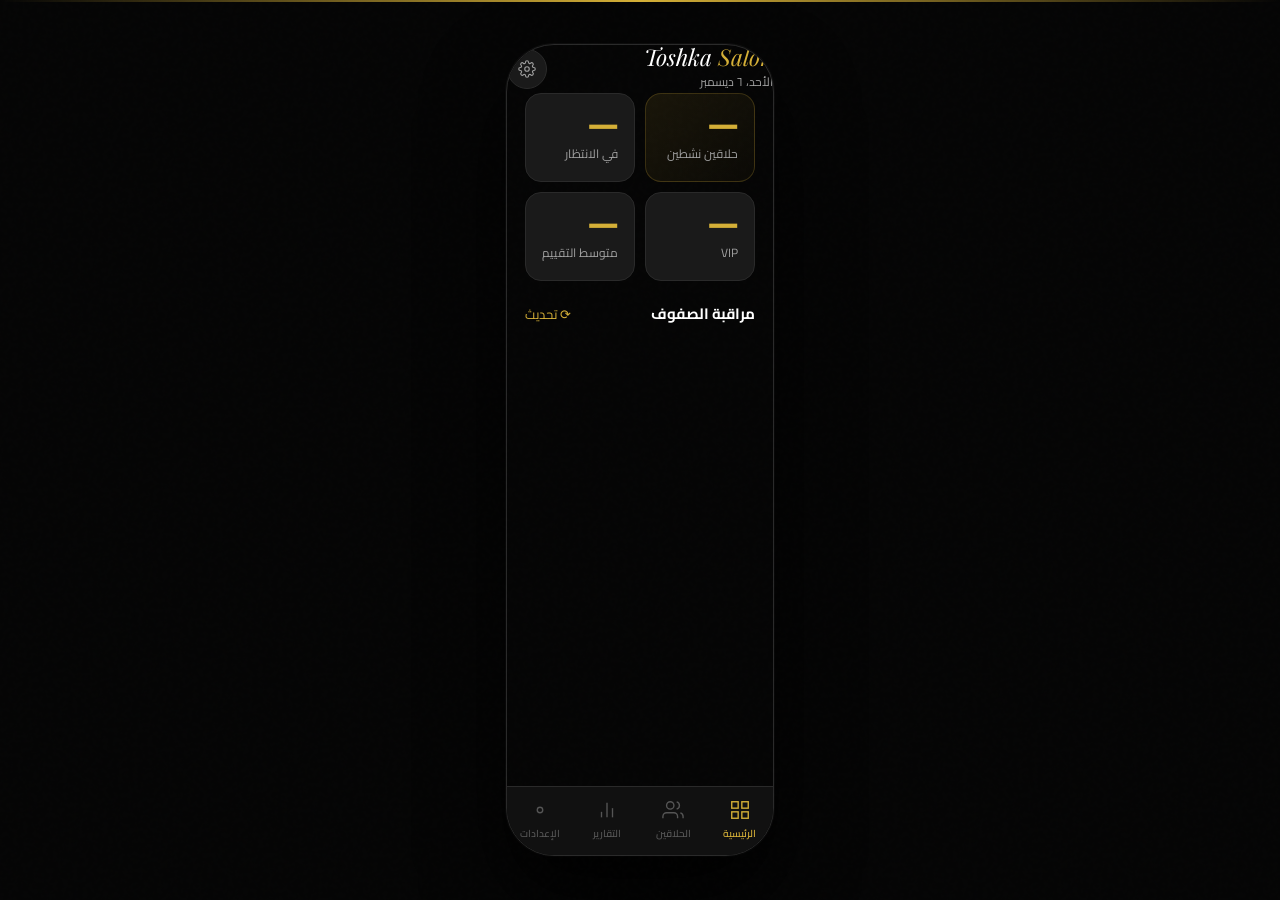
==== commit 0b9638e3: "add-to-queue-feat" ====
--- a/apps/admin.html
+++ b/apps/admin.html
@@ -4,7 +4,7 @@
 <meta charset="UTF-8"/>
 <meta name="viewport" content="width=device-width,initial-scale=1,viewport-fit=cover"/>
 <meta name="theme-color" content="#D4AF37"/>
-<title>Toshka — الإدارة</title>
+<title>Toshka — Salon</title>
 <link rel="stylesheet" href="../css/app.css"/>
 </head>
 <body>
@@ -14,7 +14,7 @@
 <div class="screen active" id="s-dash">
   <div class="topnav">
     <div>
-      <div class="logo">Toshka <span>Barber</span></div>
+      <div class="logo">Toshka <span>Salon</span></div>
       <div class="topnav-sub" id="today-lbl">—</div>
     </div>
     <button class="nav-btn" onclick="showScreen('s-settings')">
@@ -121,7 +121,7 @@
 <!-- ══════════════════════════ SETTINGS ══════════════════════════ -->
 <div class="screen" id="s-settings">
   <div class="topnav">
-    <div class="logo">Toshka <span>Barber</span></div>
+    <div class="logo">Toshka <span>Salon</span></div>
     <button class="nav-btn" onclick="handleLogout()">
       <svg viewBox="0 0 24 24" fill="none" stroke="currentColor" stroke-width="1.5"><path d="M9 21H5a2 2 0 0 1-2-2V5a2 2 0 0 1 2-2h4"/><polyline points="16 17 21 12 16 7"/><line x1="21" y1="12" x2="9" y2="12"/></svg>
     </button>
--- a/css/app.css
+++ b/css/app.css
@@ -11,10 +11,15 @@
   --r:12px;--r2:20px;--tr:.25s cubic-bezier(.4,0,.2,1);
 }
 
-html,body{
-  height:100%;direction:rtl;
+html{
+  height:100%;height:-webkit-fill-available;
+}
+body{
+  height:100%;height:-webkit-fill-available;
+  direction:rtl;
   background:var(--bg);color:var(--white);
-  font-family:'Cairo',sans-serif;-webkit-font-smoothing:antialiased;overflow-x:hidden;
+  font-family:'Cairo',sans-serif;-webkit-font-smoothing:antialiased;
+  overflow-x:hidden;overscroll-behavior:none;
 }
 
 /* Noise + gold line */
@@ -24,16 +29,27 @@
   background:linear-gradient(90deg,transparent,var(--gold),transparent)}
 
 /* Shell */
-#app{min-height:100dvh;max-width:430px;margin:0 auto;display:flex;flex-direction:column;position:relative}
+#app{height:100%;height:100dvh;max-width:430px;margin:0 auto;display:flex;flex-direction:column;position:relative}
 #app>*{position:relative;z-index:1}
 
 /* Screens */
-.screen{display:none;flex-direction:column;min-height:100dvh;animation:fadeUp .28s ease both}
-.screen.active{display:flex}
+.screen{display:none;flex-direction:column;animation:fadeUp .28s ease both}
+.screen.active{
+  display:flex;
+  /* viewport height — compatible with all phones */
+  height:100vh;
+  height:100dvh;
+  height:-webkit-fill-available;
+  max-height:100vh;
+  max-height:100dvh;
+  overflow:hidden;
+  /* منع الـ content من الفيضان */
+  contain:layout;
+}
 @keyframes fadeUp{from{opacity:0;transform:translateY(12px)}to{opacity:1;transform:none}}
 
 /* TopNav */
-.topnav{display:flex;align-items:center;justify-content:space-between;gap:12px;padding:52px 20px 14px;direction:rtl}
+.topnav{display:flex;align-items:center;justify-content:space-between;gap:12px;padding:max(env(safe-area-inset-top,20px)+16px,36px) 20px 14px;direction:rtl}
 .topnav-left{display:flex;flex-direction:column}
 .topnav-title{font-family:'Playfair Display',serif;font-style:italic;font-size:19px;color:var(--gold)}
 .topnav-sub{font-size:12px;color:var(--gray);margin-top:2px}
@@ -50,7 +66,7 @@
 .logo span{color:var(--gold)}
 
 /* Tab bar */
-.tabbar{display:flex;background:var(--dark);border-top:1px solid var(--border);
+.tabbar{display:flex;flex-shrink:0;background:var(--dark);border-top:1px solid var(--border);
   padding:8px 0 max(env(safe-area-inset-bottom,8px),8px);direction:rtl}
 .tab-item{flex:1;display:flex;flex-direction:column;align-items:center;gap:3px;cursor:pointer;
   padding:4px 0;transition:var(--tr);color:var(--gray2)}
@@ -59,7 +75,7 @@
 .tab-item span{font-size:10px;font-weight:600}
 
 /* Scroll */
-.scroll-area{flex:1;overflow-y:auto;-webkit-overflow-scrolling:touch}
+.scroll-area{flex:1;overflow-y:auto;-webkit-overflow-scrolling:touch;min-height:0;overscroll-behavior-y:contain}
 .pad{padding:0 18px 16px}
 
 /* Section head */
@@ -233,7 +249,7 @@
 .toggle.on::after{transform:translateX(-20px)}
 
 /* Real-time dot */
-.rt-dot{width:7px;height:7px;border-radius:50%;background:var(--orange);
+.rt-dot{width:7px;height:7px;border-radius:50%;background:var(--gray2);
   flex-shrink:0;transition:background .5s;cursor:help}
 
 /* Queue hero */
@@ -330,5 +346,5 @@
   body{display:flex;align-items:center;justify-content:center;min-height:100dvh;background:#050505}
   #app{height:812px;max-height:100dvh;border:1px solid var(--border);border-radius:48px;overflow:hidden;
     box-shadow:0 40px 80px rgba(0,0,0,.9),0 0 0 1px rgba(255,255,255,.04)}
-  .screen{min-height:unset;height:100%}
-}
+  .screen{height:100% !important;max-height:unset}
+}
